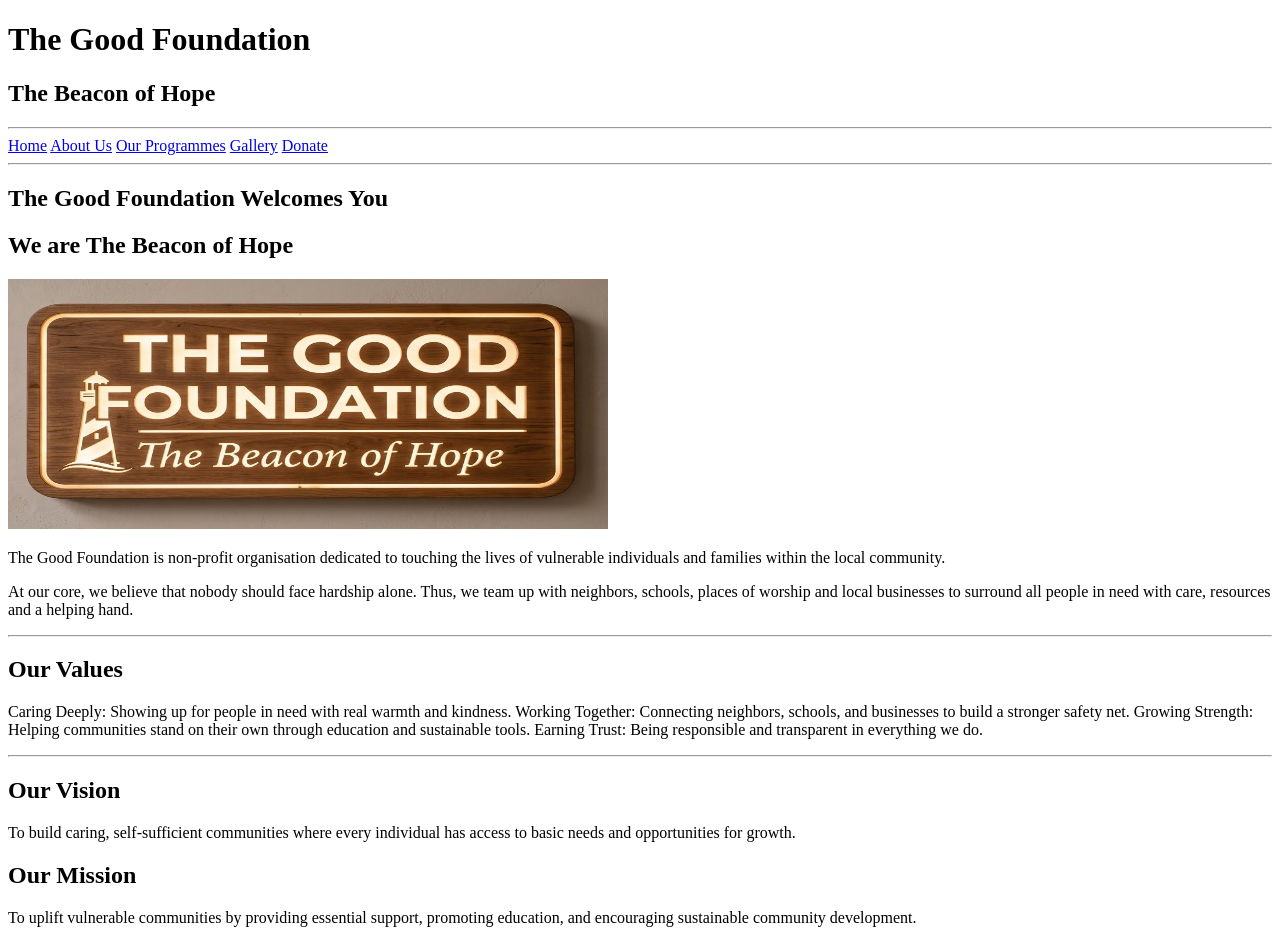
==== index.html @ 2d72404f "initial commit" ====
<!DOCTYPE html>
<html lang="en">
<head>
    <meta charset="UTF-8">
    <meta name="viewport" content="width=device-width, initial-scale=1.0">
    <title>The Good Foundation</title>
</head>
<body>

    <header>
        <h1>The Good Foundation</h1>
        <h2>The Beacon of Hope</h2>
        <hr>

        <nav>
            <a href="index.html">Home</a>
            <a href="About_us.html">About Us</a>
            <a href="Our_Programmes.html">Our Programmes</a>
            <a href="Gallery.html">Gallery</a>
            <a href="Donate.html">Donate</a>
        </nav>

        <hr>
    </header>

    <main>

        <section>
            <h1>The Good Foundation Welcomes You</h1>
            <h2>We are The Beacon of Hope</h2>

            <img src="images\tdf 1.jpg"
                 alt="The Good Foundation"
                 width="600" height="250">

            <p>
                The Good Foundation is non-profit organisation dedicated to touching
                the lives of vulnerable individuals and families within the local community.
            </p>

            <p>
                At our core, we believe that nobody should face hardship alone. Thus, we
                team up with neighbors, schools, places of worship and local businesses to 
                surround all people in need with care, resources and a helping hand.
            </p>
        </section>

        <hr>

        <section>
            <h1>Our Values</h1>

            <p>
                Caring Deeply: Showing up for people in need with real warmth and kindness.
                Working Together: Connecting neighbors, schools, and businesses to build a stronger safety net.
                Growing Strength: Helping communities stand on their own through education and sustainable tools.
                Earning Trust: Being responsible and transparent in everything we do.
            </p>
        </section>

        <hr>

        <section>
            <h1>Our Vision</h1>

            <p>
                To build caring, self-sufficient communities where every individual has access to
                basic needs and opportunities for growth.
            </p>
        </section>

        <section>
            <h1>Our Mission</h1>

            <p>
                To uplift vulnerable communities by providing essential support, promoting
                education, and encouraging sustainable community development.
            </p>
        </section>

    </main>

</body>
</html>
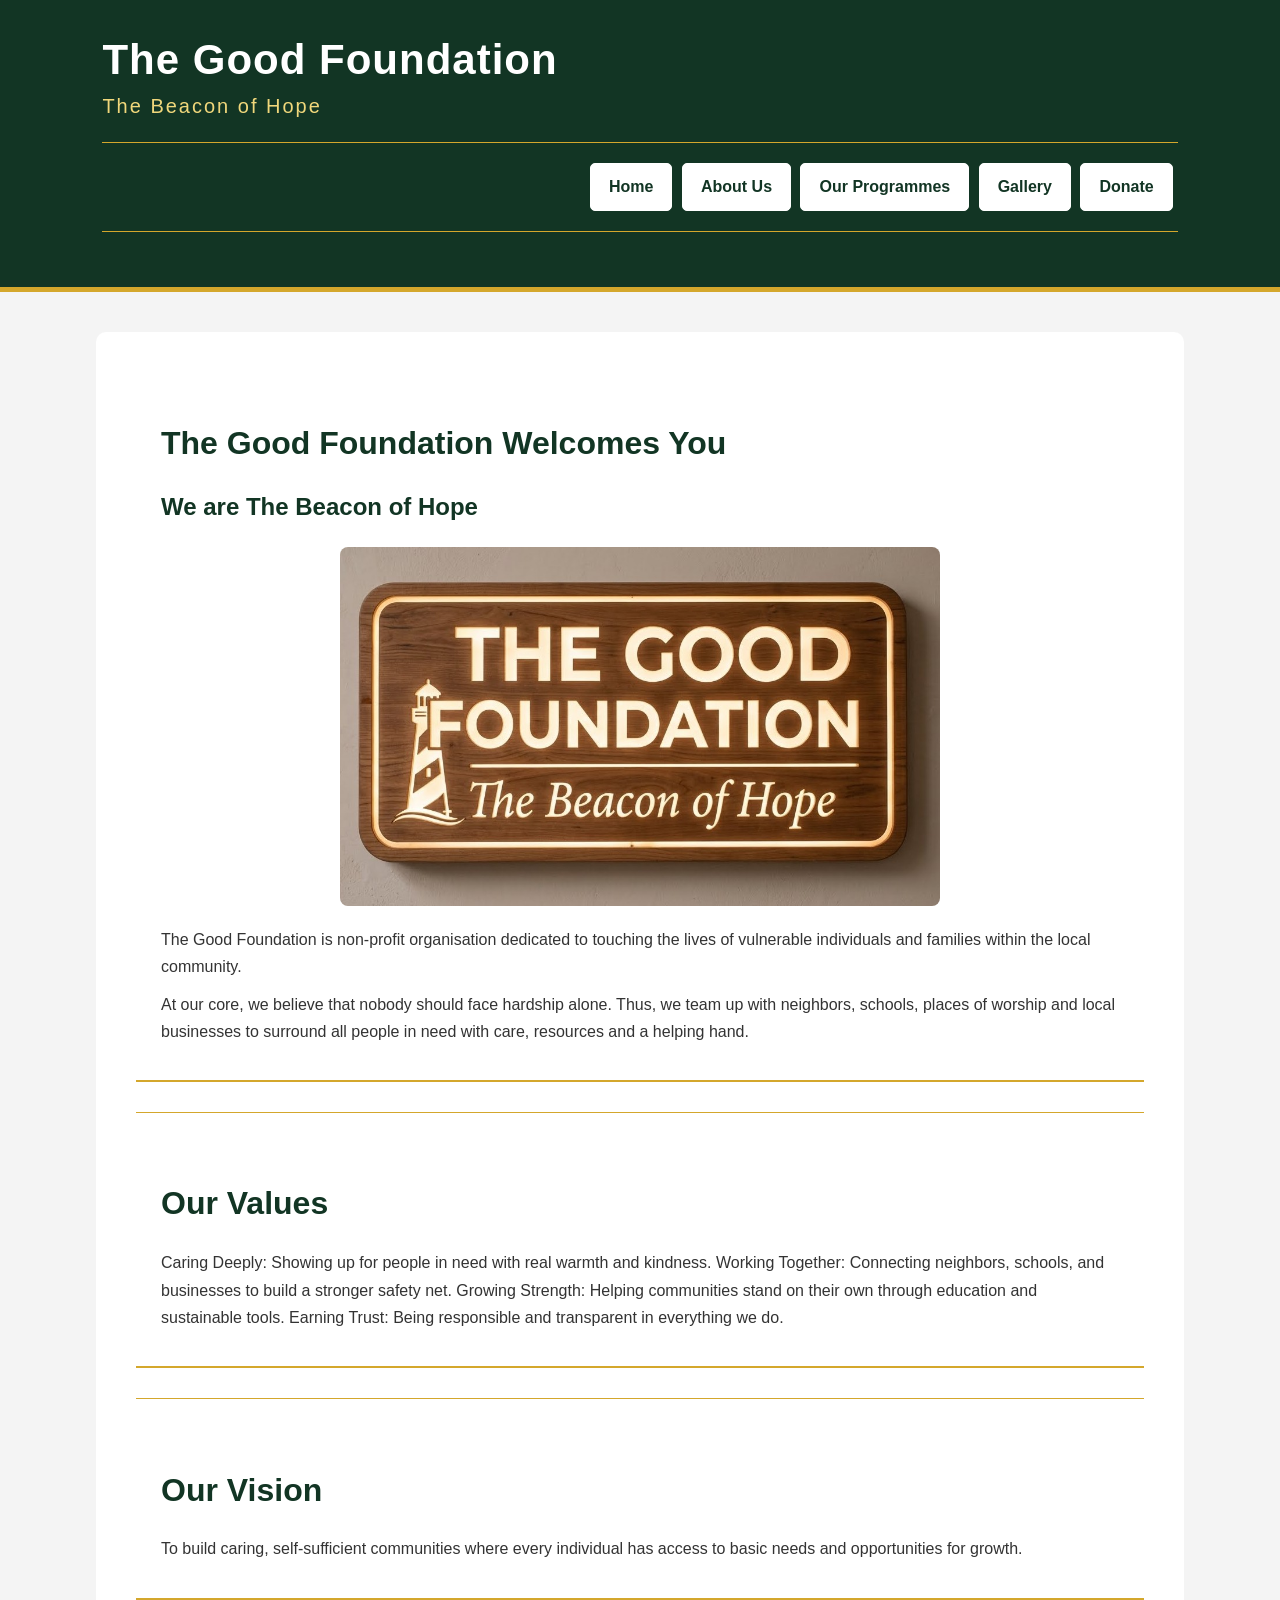
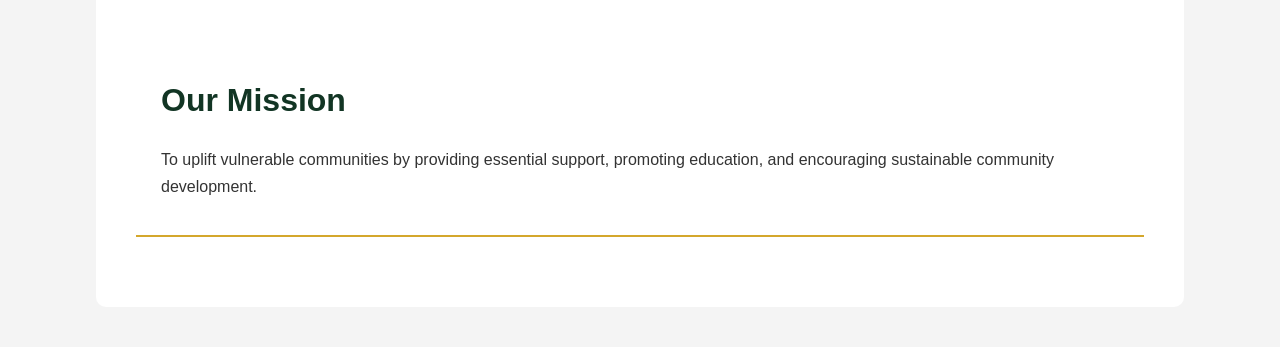
==== commit f7870e31: "Add files via upload" ====
--- a/index.html
+++ b/index.html
@@ -1,84 +1,85 @@
-<!DOCTYPE html>
-<html lang="en">
-<head>
-    <meta charset="UTF-8">
-    <meta name="viewport" content="width=device-width, initial-scale=1.0">
-    <title>The Good Foundation</title>
-</head>
-<body>
-
-    <header>
-        <h1>The Good Foundation</h1>
-        <h2>The Beacon of Hope</h2>
-        <hr>
-
-        <nav>
-            <a href="index.html">Home</a>
-            <a href="About_us.html">About Us</a>
-            <a href="Our_Programmes.html">Our Programmes</a>
-            <a href="Gallery.html">Gallery</a>
-            <a href="Donate.html">Donate</a>
-        </nav>
-
-        <hr>
-    </header>
-
-    <main>
-
-        <section>
-            <h1>The Good Foundation Welcomes You</h1>
-            <h2>We are The Beacon of Hope</h2>
-
-            <img src="images\tdf 1.jpg"
-                 alt="The Good Foundation"
-                 width="600" height="250">
-
-            <p>
-                The Good Foundation is non-profit organisation dedicated to touching
-                the lives of vulnerable individuals and families within the local community.
-            </p>
-
-            <p>
-                At our core, we believe that nobody should face hardship alone. Thus, we
-                team up with neighbors, schools, places of worship and local businesses to 
-                surround all people in need with care, resources and a helping hand.
-            </p>
-        </section>
-
-        <hr>
-
-        <section>
-            <h1>Our Values</h1>
-
-            <p>
-                Caring Deeply: Showing up for people in need with real warmth and kindness.
-                Working Together: Connecting neighbors, schools, and businesses to build a stronger safety net.
-                Growing Strength: Helping communities stand on their own through education and sustainable tools.
-                Earning Trust: Being responsible and transparent in everything we do.
-            </p>
-        </section>
-
-        <hr>
-
-        <section>
-            <h1>Our Vision</h1>
-
-            <p>
-                To build caring, self-sufficient communities where every individual has access to
-                basic needs and opportunities for growth.
-            </p>
-        </section>
-
-        <section>
-            <h1>Our Mission</h1>
-
-            <p>
-                To uplift vulnerable communities by providing essential support, promoting
-                education, and encouraging sustainable community development.
-            </p>
-        </section>
-
-    </main>
-
-</body>
+<!DOCTYPE html>
+<html lang="en">
+<head>
+    <meta charset="UTF-8">
+    <meta name="viewport" content="width=device-width, initial-scale=1.0">
+    <title>The Good Foundation</title>
+    <link rel="stylesheet" href="css/style.css">
+</head>
+<body>
+
+    <header>
+        <h1>The Good Foundation</h1>
+        <h2>The Beacon of Hope</h2>
+        <hr>
+
+        <nav>
+            <a href="index.html">Home</a>
+            <a href="About_us.html">About Us</a>
+            <a href="Our_Programmes.html">Our Programmes</a>
+            <a href="Gallery.html">Gallery</a>
+            <a href="Donate.html">Donate</a>
+        </nav>
+
+        <hr>
+    </header>
+
+    <main>
+
+        <section>
+            <h1>The Good Foundation Welcomes You</h1>
+            <h2>We are The Beacon of Hope</h2>
+
+            <img src="images\tdf 1.jpg"
+                 alt="The Good Foundation"
+                 width="600" height="250">
+
+            <p>
+                The Good Foundation is non-profit organisation dedicated to touching
+                the lives of vulnerable individuals and families within the local community.
+            </p>
+
+            <p>
+                At our core, we believe that nobody should face hardship alone. Thus, we
+                team up with neighbors, schools, places of worship and local businesses to 
+                surround all people in need with care, resources and a helping hand.
+            </p>
+        </section>
+
+        <hr>
+
+        <section>
+            <h1>Our Values</h1>
+
+            <p>
+                Caring Deeply: Showing up for people in need with real warmth and kindness.
+                Working Together: Connecting neighbors, schools, and businesses to build a stronger safety net.
+                Growing Strength: Helping communities stand on their own through education and sustainable tools.
+                Earning Trust: Being responsible and transparent in everything we do.
+            </p>
+        </section>
+
+        <hr>
+
+        <section>
+            <h1>Our Vision</h1>
+
+            <p>
+                To build caring, self-sufficient communities where every individual has access to
+                basic needs and opportunities for growth.
+            </p>
+        </section>
+
+        <section>
+            <h1>Our Mission</h1>
+
+            <p>
+                To uplift vulnerable communities by providing essential support, promoting
+                education, and encouraging sustainable community development.
+            </p>
+        </section>
+
+    </main>
+
+</body>
 </html>
--- a/css/style.css
+++ b/css/style.css
@@ -0,0 +1,354 @@
+* {
+    box-sizing: border-box;
+}
+
+body {
+    margin: 0;
+    padding: 0;
+    background-color: #f4f4f4;
+    color: #333333;
+    font-family: Arial, Helvetica, sans-serif;
+    font-size: 16px;
+    line-height: 1.6;
+}
+
+
+header {
+    width: 100%;
+    background-color: #123524;
+    color: #ffffff;
+    padding: 25px 5%;
+    border-bottom: 5px solid #d4a72c;
+    overflow: auto;
+}
+
+header h1 {
+    margin: 0;
+    font-size: 30px;
+    letter-spacing: 1px;
+}
+
+header h2 {
+    margin: 5px 0 20px;
+    color: #f0d77b;
+    font-size: 18px;
+    font-weight: normal;
+    letter-spacing: 2px;
+}
+
+
+nav {
+    width: 100%;
+    margin-top: 15px;
+}
+
+nav a {
+    display: block;
+    padding: 10px 15px;
+    margin-bottom: 5px;
+
+    background-color: #ffffff;
+    color: #123524;
+
+    text-decoration: none;
+    font-weight: bold;
+
+    border: 1px solid #ffffff;
+    border-radius: 5px;
+}
+
+
+nav a:link {
+    color: #123524;
+}
+
+nav a:visited {
+    color: #365c47;
+}
+
+nav a:hover {
+    background-color: #d4a72c;
+    color: #ffffff;
+    border-color: #d4a72c;
+}
+
+nav a:active {
+    background-color: #ffffff;
+    color: #d4a72c;
+}
+
+nav a:focus {
+    border: 2px solid #d4a72c;
+}
+
+
+main {
+    width: 90%;
+    max-width: 1100px;
+
+    margin: 30px auto;
+    padding: 25px;
+
+    background-color: #ffffff;
+
+    border-radius: 10px;
+}
+
+
+section {
+    width: 100%;
+    margin-bottom: 30px;
+    padding: 20px;
+
+    background-color: #ffffff;
+
+    border-bottom: 2px solid #d4a72c;
+}
+
+section h1,
+section h2 {
+    color: #123524;
+}
+
+
+h1 {
+    font-size: 28px;
+    line-height: 1.2;
+}
+
+h2 {
+    font-size: 22px;
+    color: #123524;
+}
+
+h3 {
+    color: #123524;
+}
+
+p,
+p1 {
+    display: block;
+    margin: 10px 0;
+
+    font-size: 16px;
+    line-height: 1.7;
+}
+
+
+img {
+    display: block;
+
+    max-width: 100%;
+    height: auto;
+
+    margin: 20px auto;
+
+    border-radius: 8px;
+}
+
+header img {
+    max-width: 450px;
+
+    border: 4px solid #ffffff;
+    border-radius: 8px;
+}
+
+
+hr {
+    border: none;
+    border-top: 1px solid #d4a72c;
+
+    margin: 20px 0;
+}
+
+
+form {
+    width: 100%;
+    max-width: 650px;
+
+    margin: 25px auto;
+    padding: 25px;
+
+    background-color: #eeeeee;
+
+    border: 1px solid #dddddd;
+    border-radius: 10px;
+}
+
+form div {
+    margin-bottom: 15px;
+}
+
+label {
+    font-weight: bold;
+    color: #123524;
+}
+
+input,
+textarea {
+    display: block;
+
+    width: 100%;
+
+    margin-top: 5px;
+    padding: 12px;
+
+    font-family: Arial, Helvetica, sans-serif;
+    font-size: 16px;
+
+    background-color: #ffffff;
+
+    border: 1px solid #999999;
+    border-radius: 5px;
+}
+
+textarea {
+    min-height: 120px;
+}
+
+
+button {
+    display: inline-block;
+
+    padding: 12px 25px;
+
+    background-color: #123524;
+    color: #ffffff;
+
+    font-size: 16px;
+    font-weight: bold;
+
+    border: 2px solid #123524;
+    border-radius: 5px;
+}
+
+button:hover {
+    background-color: #d4a72c;
+    border-color: #d4a72c;
+}
+
+button:active {
+    background-color: #ffffff;
+    color: #123524;
+}
+
+
+a:link {
+    color: #123524;
+}
+
+a:visited {
+    color: #365c47;
+}
+
+a:hover {
+    color: #d4a72c;
+}
+
+a:active {
+    color: #000000;
+}
+
+
+main section img {
+    max-width: 100%;
+}
+
+
+footer {
+    width: 100%;
+
+    padding: 25px;
+
+    background-color: #123524;
+    color: #ffffff;
+
+    text-align: center;
+
+    border-top: 5px solid #d4a72c;
+}
+
+footer p {
+    margin: 0;
+}
+
+
+@media screen and (min-width: 600px) {
+
+    header {
+        padding: 30px 6%;
+    }
+
+    header h1 {
+        font-size: 36px;
+    }
+
+    header h2 {
+        font-size: 20px;
+    }
+
+
+    nav a {
+        display: inline-block;
+
+        margin-right: 5px;
+        margin-bottom: 0;
+
+        padding: 10px 18px;
+    }
+
+
+    main {
+        padding: 35px;
+    }
+
+
+    h1 {
+        font-size: 32px;
+    }
+
+    h2 {
+        font-size: 24px;
+    }
+}
+
+
+
+@media screen and (min-width: 900px) {
+
+    header {
+        padding: 35px 8%;
+    }
+
+    header h1 {
+        font-size: 42px;
+    }
+
+    nav {
+        text-align: right;
+    }
+
+    main {
+        width: 85%;
+
+        margin-top: 40px;
+        margin-bottom: 40px;
+
+        padding: 40px;
+    }
+
+    section {
+        padding: 25px;
+    }
+
+
+    section img {
+        margin-left: auto;
+        margin-right: auto;
+    }
+
+
+    form {
+        padding: 35px;
+    }
+}
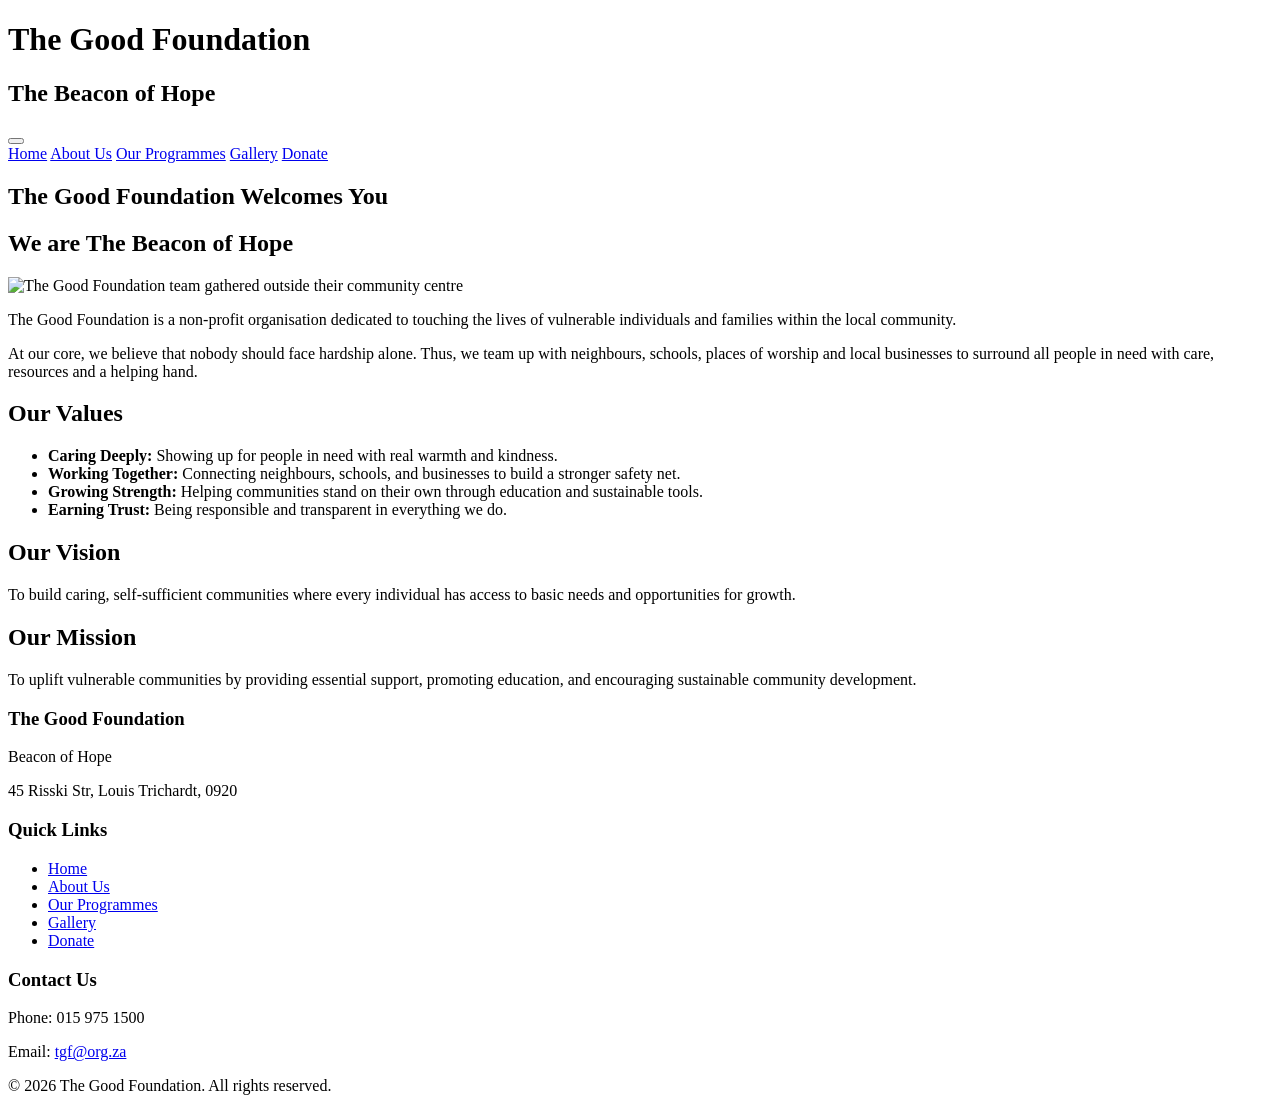
==== commit 57043594: "Add files via upload" ====
--- a/index.html
+++ b/index.html
@@ -3,67 +3,66 @@
 <head>
     <meta charset="UTF-8">
     <meta name="viewport" content="width=device-width, initial-scale=1.0">
-    <title>The Good Foundation</title>
+    <title>The Good Foundation | Home</title>
     <link rel="stylesheet" href="css/style.css">
 </head>
 <body>
 
     <header>
-        <h1>The Good Foundation</h1>
-        <h2>The Beacon of Hope</h2>
-        <hr>
+        <div class="header-top">
+            <h1>The Good Foundation</h1>
+            <h2>The Beacon of Hope</h2>
+        </div>
 
-        <nav>
-            <a href="index.html">Home</a>
+        <button class="hamburger" id="hamburger" aria-label="Toggle navigation" aria-expanded="false">
+            <span></span>
+            <span></span>
+            <span></span>
+        </button>
+
+        <nav id="nav-menu">
+            <a href="index.html" class="active">Home</a>
             <a href="About_us.html">About Us</a>
             <a href="Our_Programmes.html">Our Programmes</a>
             <a href="Gallery.html">Gallery</a>
             <a href="Donate.html">Donate</a>
         </nav>
-
-        <hr>
     </header>
 
     <main>
 
-        <section>
+        <section class="hero">
             <h1>The Good Foundation Welcomes You</h1>
             <h2>We are The Beacon of Hope</h2>
 
-            <img src="images\tdf 1.jpg"
-                 alt="The Good Foundation"
-                 width="600" height="250">
+            <img src="images/tdf-1.jpg"
+                 alt="The Good Foundation team gathered outside their community centre"
+                 class="feature-img">
 
             <p>
-                The Good Foundation is non-profit organisation dedicated to touching
+                The Good Foundation is a non-profit organisation dedicated to touching
                 the lives of vulnerable individuals and families within the local community.
             </p>
 
             <p>
                 At our core, we believe that nobody should face hardship alone. Thus, we
-                team up with neighbors, schools, places of worship and local businesses to 
+                team up with neighbours, schools, places of worship and local businesses to
                 surround all people in need with care, resources and a helping hand.
             </p>
         </section>
 
-        <hr>
+        <section>
+            <h2>Our Values</h2>
+            <ul>
+                <li><strong>Caring Deeply:</strong> Showing up for people in need with real warmth and kindness.</li>
+                <li><strong>Working Together:</strong> Connecting neighbours, schools, and businesses to build a stronger safety net.</li>
+                <li><strong>Growing Strength:</strong> Helping communities stand on their own through education and sustainable tools.</li>
+                <li><strong>Earning Trust:</strong> Being responsible and transparent in everything we do.</li>
+            </ul>
+        </section>
 
         <section>
-            <h1>Our Values</h1>
-
-            <p>
-                Caring Deeply: Showing up for people in need with real warmth and kindness.
-                Working Together: Connecting neighbors, schools, and businesses to build a stronger safety net.
-                Growing Strength: Helping communities stand on their own through education and sustainable tools.
-                Earning Trust: Being responsible and transparent in everything we do.
-            </p>
-        </section>
-
-        <hr>
-
-        <section>
-            <h1>Our Vision</h1>
-
+            <h2>Our Vision</h2>
             <p>
                 To build caring, self-sufficient communities where every individual has access to
                 basic needs and opportunities for growth.
@@ -71,8 +70,7 @@
         </section>
 
         <section>
-            <h1>Our Mission</h1>
-
+            <h2>Our Mission</h2>
             <p>
                 To uplift vulnerable communities by providing essential support, promoting
                 education, and encouraging sustainable community development.
@@ -81,5 +79,32 @@
 
     </main>
 
+    <footer>
+        <div class="footer-content">
+            <div class="footer-section">
+                <h3>The Good Foundation</h3>
+                <p>Beacon of Hope</p>
+                <p>45 Risski Str, Louis Trichardt, 0920</p>
+            </div>
+            <div class="footer-section">
+                <h3>Quick Links</h3>
+                <ul>
+                    <li><a href="index.html">Home</a></li>
+                    <li><a href="About_us.html">About Us</a></li>
+                    <li><a href="Our_Programmes.html">Our Programmes</a></li>
+                    <li><a href="Gallery.html">Gallery</a></li>
+                    <li><a href="Donate.html">Donate</a></li>
+                </ul>
+            </div>
+            <div class="footer-section">
+                <h3>Contact Us</h3>
+                <p>Phone: 015 975 1500</p>
+                <p>Email: <a href="mailto:tgf@org.za">tgf@org.za</a></p>
+            </div>
+        </div>
+        <p class="footer-bottom">&copy; 2026 The Good Foundation. All rights reserved.</p>
+    </footer>
+
+    <script src="js/script.js"></script>
 </body>
 </html>
